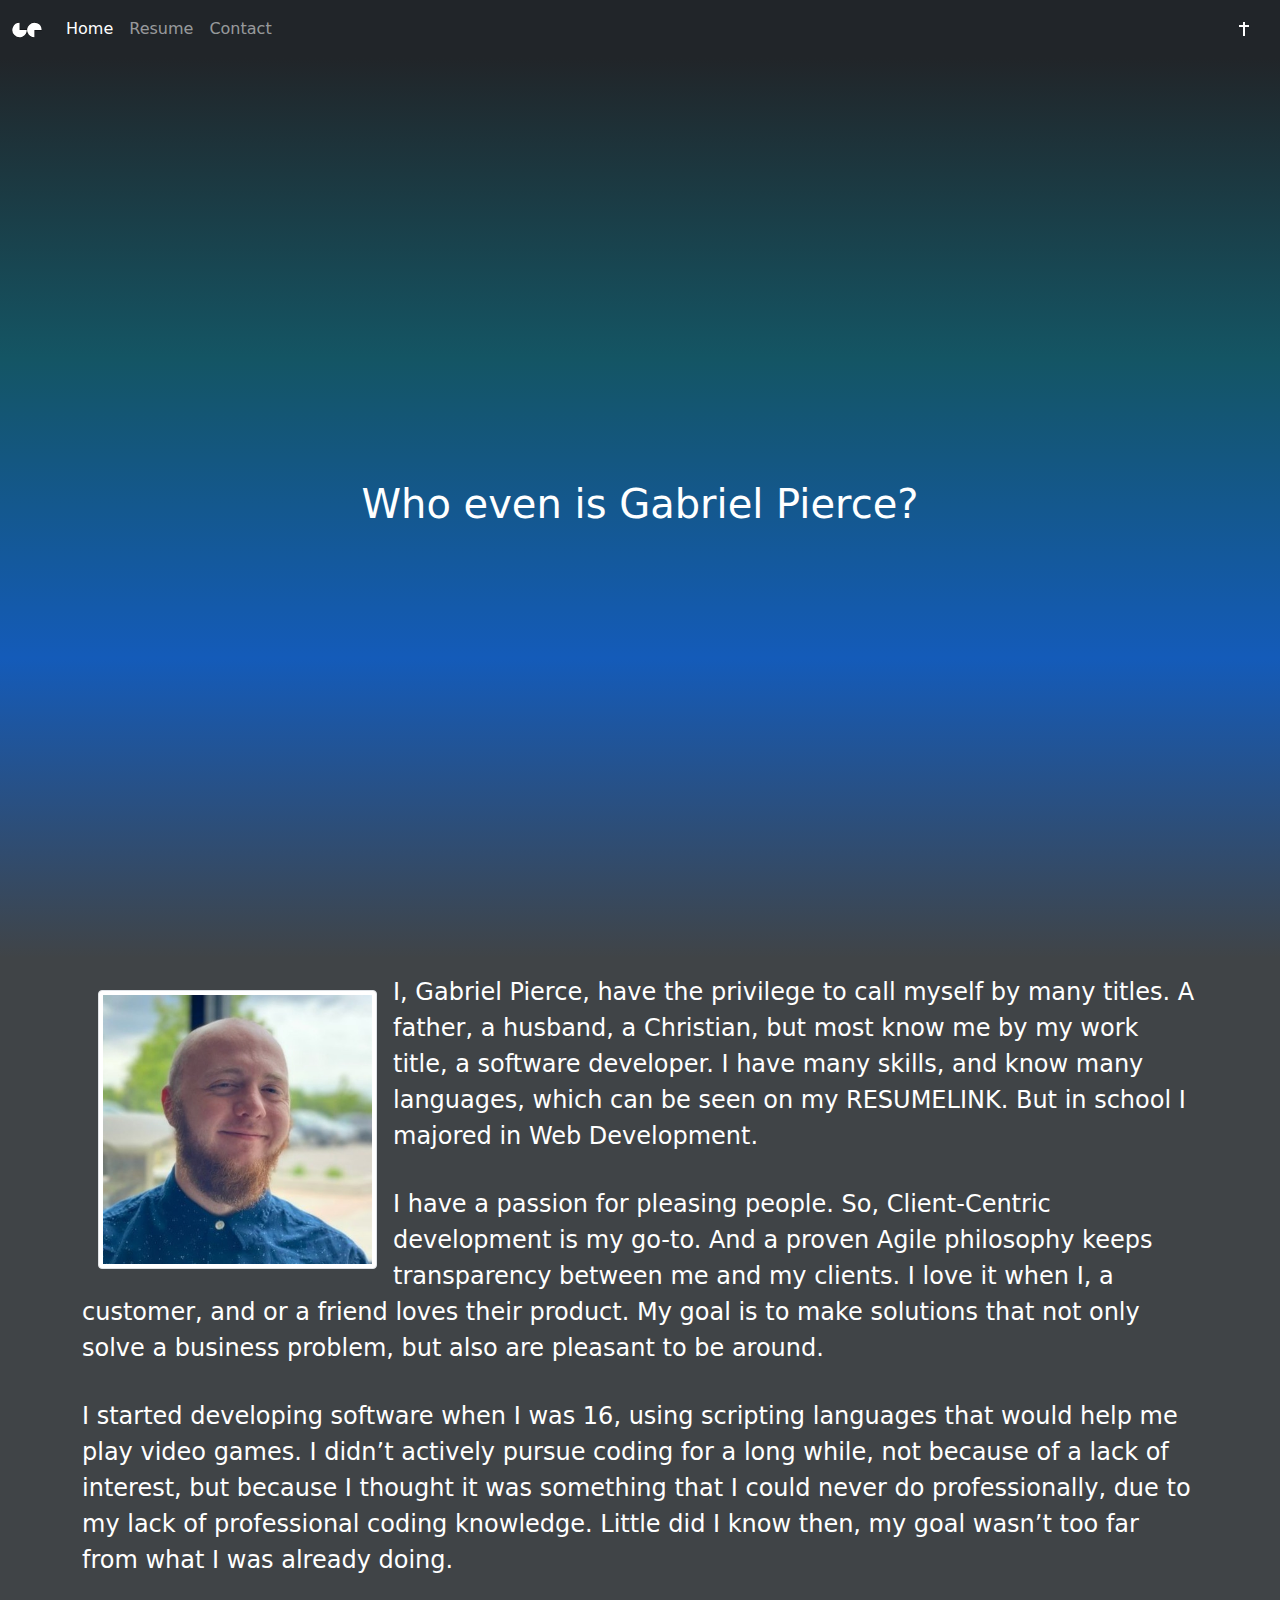
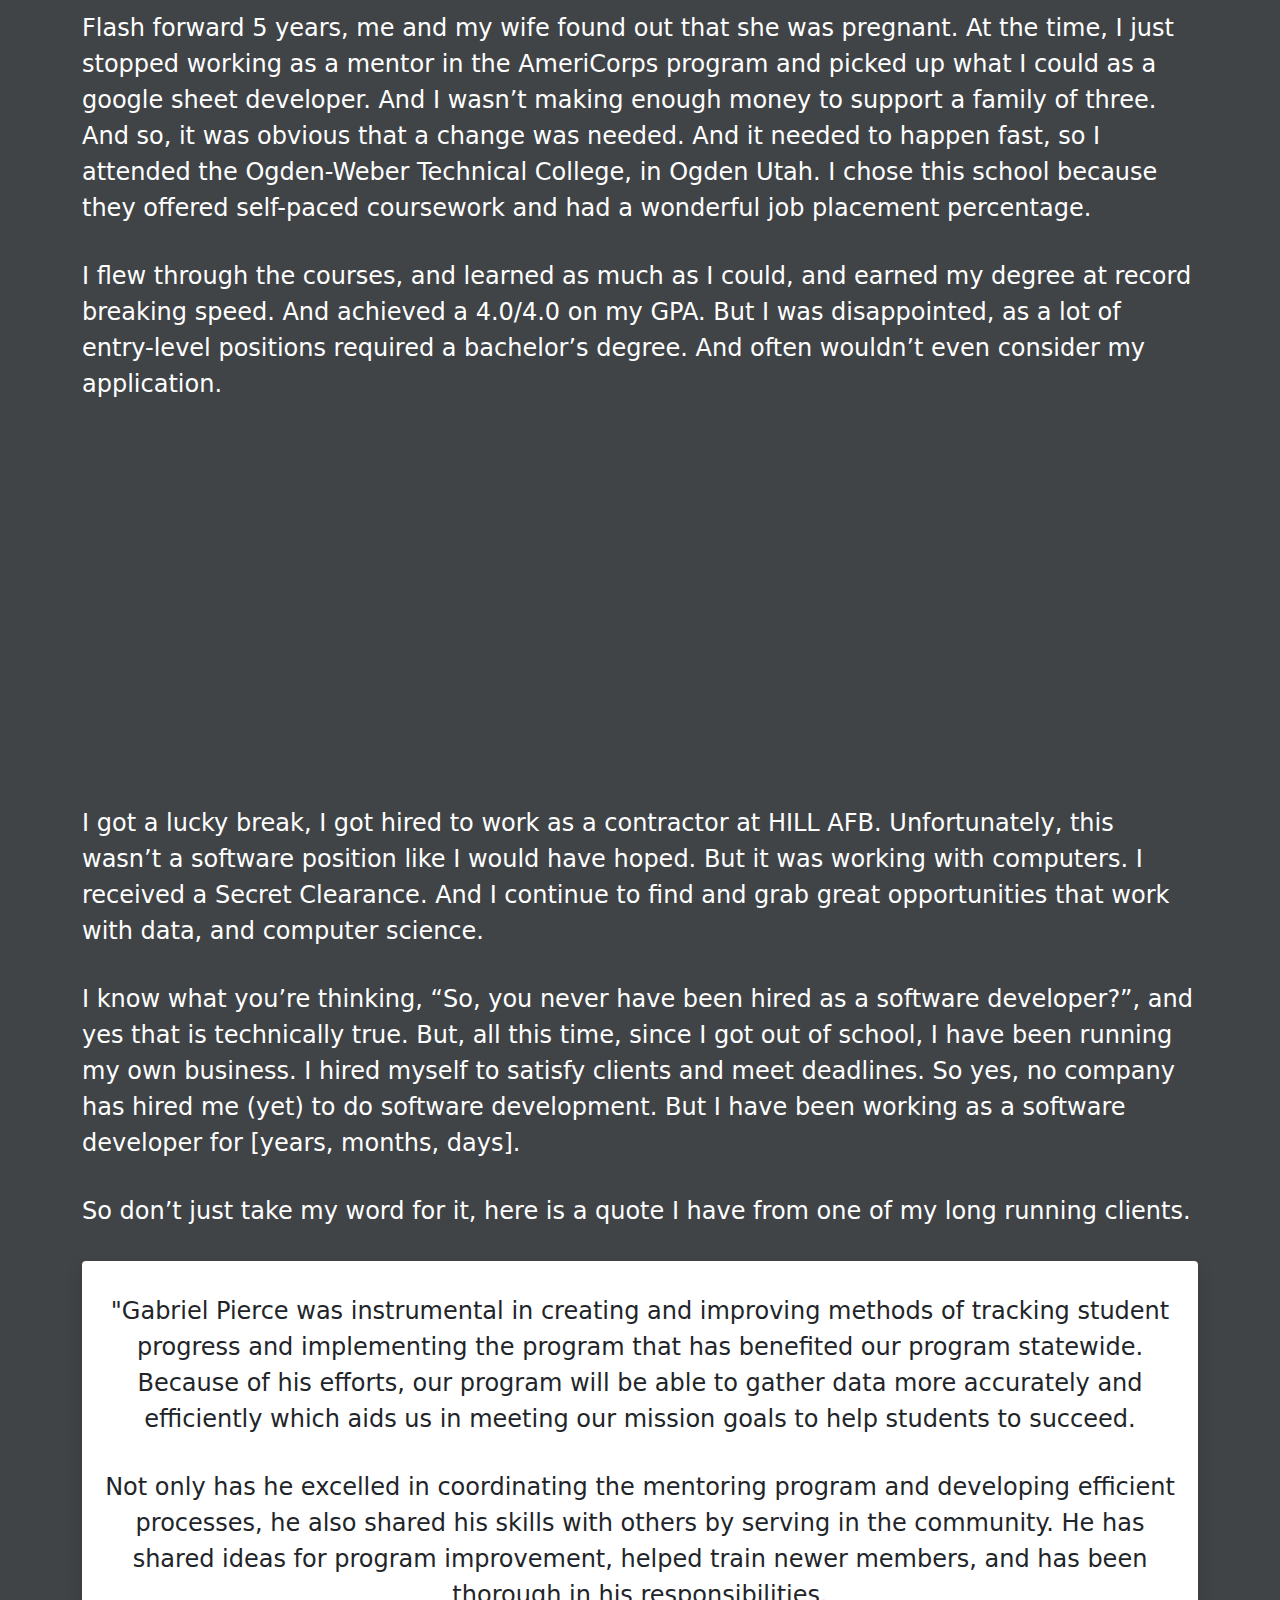
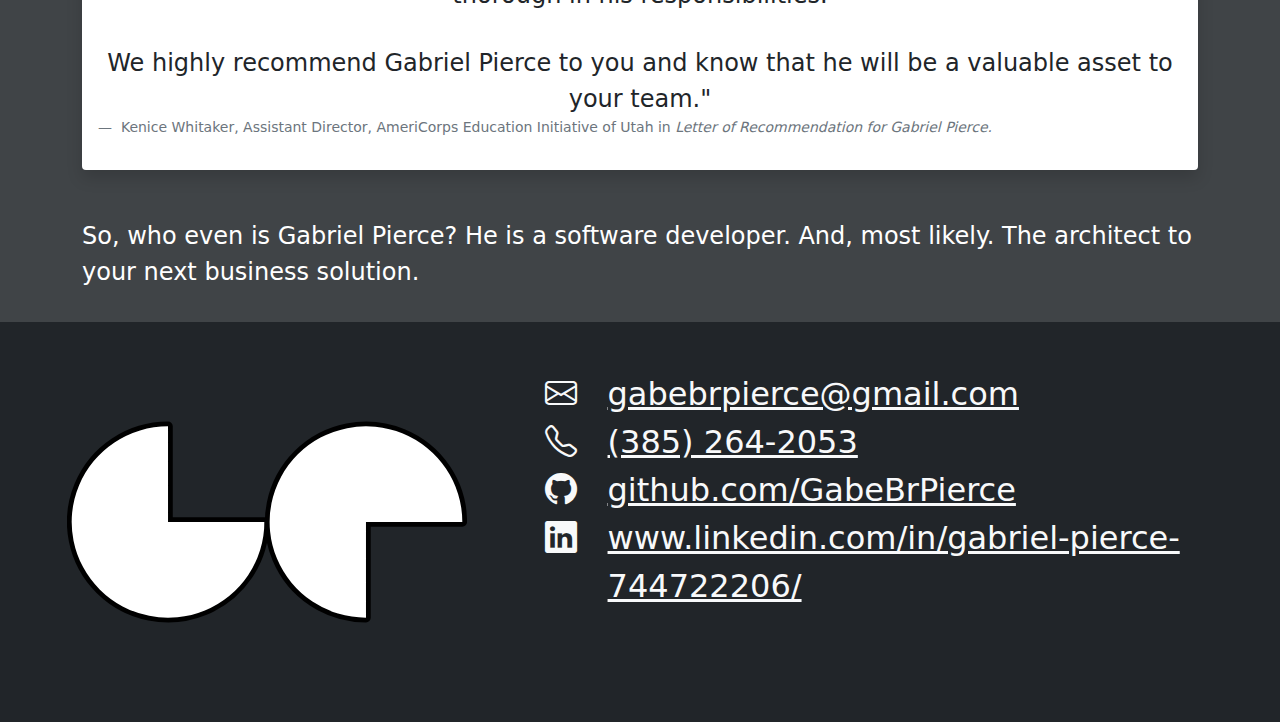
==== index.html @ 7a074a70 "My old website!" ====
<!DOCTYPE html>
<html lang="en">

<head>
    <!-- Required meta tags -->
    <meta charset="utf-8">
    <meta name="viewport" content="width=device-width, initial-scale=1">

    <!-- Bootstrap CSS -->
    <link href="bootstrap/css/bootstrap.css" rel="stylesheet">
    <link href="css/styles.css">
    <link rel="stylesheet" href="https://cdn.jsdelivr.net/npm/bootstrap-icons@1.7.1/font/bootstrap-icons.css">
    <title>Home | Gabriel Pierce</title>
    <link rel="shortcut icon" type="svg" href="images/drawing.svg">
    <!-- Global site tag (gtag.js) - Google Analytics -->
    <script type="text/javascript" async="" src="https://www.google-analytics.com/analytics.js"></script>
    <script async="" src="https://www.googletagmanager.com/gtag/js?id=UA-215052267-1"></script>
    <script>
        window.dataLayer = window.dataLayer || [];

        function gtag() {
            dataLayer.push(arguments);
        }
        gtag('js', new Date());

        gtag('config', 'UA-215052267-1');
    </script>
</head>

<body>
    <nav class="navbar navbar-expand-lg navbar-dark bg-dark sticky-top">
        <div class="container-fluid">
            <a class="navbar-brand" href="#">
                <img src="images/drawing.svg" alt="Gabriel Pierce's Business Solutions Icon" height="30">
            </a>
            <button class="navbar-toggler" type="button" data-bs-toggle="collapse"
                data-bs-target="#navbarSupportedContent" aria-controls="navbarSupportedContent" aria-expanded="false"
                aria-label="Toggle navigation">
                <span class="navbar-toggler-icon"></span>
            </button>
            <div class="collapse navbar-collapse" id="navbarSupportedContent">
                <ul class="navbar-nav me-auto mb-2 mb-lg-0">

                    <li class="nav-item ">
                        <a class="nav-link active" aria-current="page" href="#">Home</a>
                    </li>

                    <li class="nav-item ">
                        <a class="nav-link " href="resume.html">Resume</a>
                    </li>

                    <li class="nav-item d-none">
                        <a class="nav-link " href="schedule.html">Schedule</a>
                    </li>

                    <li class="nav-item ">
                        <a class="nav-link " href="contact.html">Contact</a>
                    </li>

                </ul>
                <form class="d-flex">
                    <a class="nav-link" href="https://www.livingwaters.com/are-you-a-good-person/?"
                        target="”_blank”"><img src="images/cross.svg"></a>
                </form>
            </div>
        </div>
    </nav>
    <main>
        <div id="gradient" class="vh-100 d-flex justify-content-center align-items-center "
            style="background: linear-gradient(rgb(33, 37, 41), rgb(135, 0, 100), rgb(73, 49, 146), rgb(64, 68, 71));">
            <h1>Who even is Gabriel Pierce?</h1>
        </div>
        <div class="container">

            <div class="clearfix">
                <img src="images/face3.jpg" class="col-md-3 float-md-start m-3 ms-md-3 img-thumbnail"
                    alt="Gabriel Pierce smiling.">
                <p>
                    I, Gabriel Pierce, have the privilege to call myself by many titles. A father, a husband, a
                    Christian, but most know me by my work title, a software developer. I have many skills, and know
                    many languages, which can be seen on my RESUMELINK. But in school I majored in Web Development.
                </p>
                <p>
                    I have a passion for pleasing people. So, Client-Centric development is my go-to. And a proven Agile
                    philosophy keeps transparency between me and my clients. I love it when I, a customer, and or a
                    friend loves their product. My goal is to make solutions that not only solve a business problem, but
                    also are pleasant to be around.
                </p>
                <p>
                    I started developing software when I was 16, using scripting languages that would help me play video
                    games. I didn’t actively pursue coding for a long while, not because of a lack of interest, but
                    because I thought it was something that I could never do professionally, due to my lack of
                    professional coding knowledge. Little did I know then, my goal wasn’t too far from what I was
                    already doing.
                </p>
                <p>
                    Flash forward 5 years, me and my wife found out that she was pregnant. At the time, I just stopped
                    working as a mentor in the AmeriCorps program and picked up what I could as a google sheet
                    developer. And I wasn’t making enough money to support a family of three. And so, it was obvious
                    that a change was needed. And it needed to happen fast, so I attended the Ogden-Weber Technical
                    College, in Ogden Utah. I chose this school because they offered self-paced coursework and had a
                    wonderful job placement percentage.
                </p>
                <p>
                    I flew through the courses, and learned as much as I could, and earned my degree at record breaking
                    speed. And achieved a 4.0/4.0 on my GPA. But I was disappointed, as a lot of entry-level positions
                    required a bachelor’s degree. And often wouldn’t even consider my application.
                </p>
                <div class="row">
                    <iframe class="col-lg-6" width="100%" height="355" seamless="" frameborder="0" scrolling="no"
                        src="https://docs.google.com/spreadsheets/d/e/2PACX-1vRdVfkQ4qHlTauPhj7ugrnsDJWF-GeP-0BWXKk1mBvAjMLbtdBO5iiUCzoLWx1dNCuWOdhgbsPxoW4-/pubchart?oid=839605300&amp;format=interactive"></iframe>
                    <iframe class="col-lg-6" width="100%" height="355" seamless="" frameborder="0" scrolling="no"
                        src="https://docs.google.com/spreadsheets/d/e/2PACX-1vRdVfkQ4qHlTauPhj7ugrnsDJWF-GeP-0BWXKk1mBvAjMLbtdBO5iiUCzoLWx1dNCuWOdhgbsPxoW4-/pubchart?oid=1180448968&amp;format=interactive"></iframe>
                </div>
                <p>
                    I got a lucky break, I got hired to work as a contractor at HILL AFB. Unfortunately, this wasn’t a
                    software position like I would have hoped. But it was working with computers. I received a Secret
                    Clearance. And I continue to find and grab great opportunities that work with data, and computer
                    science.
                </p>
                <p>
                    I know what you’re thinking, “So, you never have been hired as a software developer?”, and yes that
                    is technically true. But, all this time, since I got out of school, I have been running my own
                    business. I hired myself to satisfy clients and meet deadlines. So yes, no company has hired me
                    (yet) to do software development. But I have been working as a software developer for [years,
                    months, days].
                </p>
                <p>
                    So don’t just take my word for it, here is a quote I have from one of my long running clients.
                </p>
            </div>
            <figure class="shadow p-3 mb-5 bg-body text-dark rounded">
                <blockquote class="blockquote text-center">
                    <p>
                        "Gabriel Pierce was instrumental in creating and improving methods of tracking student progress
                        and implementing the program that has benefited our program statewide. Because of his efforts,
                        our program will be able to gather data more accurately and efficiently which aids us in meeting
                        our mission goals to help students to succeed.
                    </p>

                    <p>
                        Not only has he excelled in coordinating the mentoring program and developing efficient
                        processes, he also shared his skills with others by serving in the community. He has shared
                        ideas for program improvement, helped train newer members, and has been thorough in his
                        responsibilities.
                    </p>

                    <p>
                        We highly recommend Gabriel Pierce to you and know that he will be a valuable asset to your
                        team."
                    </p>
                </blockquote>
                <figcaption class="blockquote-footer">
                    Kenice Whitaker, Assistant Director, AmeriCorps Education Initiative of Utah in <cite
                        title="Source Title">Letter of Recommendation for Gabriel Pierce.</cite>
                </figcaption>
            </figure>
            <p>
                So, who even is Gabriel Pierce? He is a software developer. And, most likely. The architect to your next
                business solution.
            </p>
        </div>
        <footer class="bg-dark text-light container-fluid">
            <div class="row">
                <div class="col-lg-5 text-center">
                    <img src="images/drawing.svg" alt="Gabriel Pierce Solutions logo." height="400px">
                </div>
                <div class="col-lg-7 mt-5">
                    <!-- Email -->
                    <div class="row">
                        <div class="col-1 align-items-center">
                            <i class="bi-envelope" style="font-size: 2rem;"></i>
                        </div>
                        <div class="col-11 align-items-center ">
                            <a class="link-light" href="mailto:gabebrpierce@gmail.com"
                                style="font-size: 2rem;">gabebrpierce@gmail.com</a>
                        </div>
                    </div>
                    <!-- Phone -->
                    <div class="row">
                        <div class="col-1 align-items-center">
                            <i class="bi bi-telephone" style="font-size: 2rem;"></i>
                        </div>
                        <div class="col-11 align-items-center ">
                            <a class="link-light" href="tel:3852642053" style="font-size: 2rem;">(385) 264-2053</a>
                        </div>
                    </div>
                    <!-- GitHub -->
                    <div class="row">
                        <div class="col-1 align-items-center">
                            <i class="bi bi-github" style="font-size: 2rem;"></i>
                        </div>
                        <div class="col-11 align-items-center ">
                            <a class="link-light" href="https://github.com/GabeBrPierce"
                                style="font-size: 2rem;">github.com/GabeBrPierce</a>
                        </div>
                    </div>
                    <!-- LinkedIn -->
                    <div class="row">
                        <div class="col-1 align-items-center">
                            <i class="bi bi-linkedin" style="font-size: 2rem;"></i>
                        </div>
                        <div class="col-11 align-items-center ">
                            <a class="link-light" href="https://www.linkedin.com/in/gabriel-pierce-744722206/"
                                style="font-size: 2rem;">www.linkedin.com/in/gabriel-pierce-744722206/</a>
                        </div>
                    </div>
                </div>
            </div>
        </footer>
    </main><!-- Option 1: Bootstrap Bundle with Popper -->
    <script src="https://cdn.jsdelivr.net/npm/bootstrap@5.1.3/dist/js/bootstrap.bundle.min.js"
        integrity="sha384-ka7Sk0Gln4gmtz2MlQnikT1wXgYsOg+OMhuP+IlRH9sENBO0LRn5q+8nbTov4+1p"
        crossorigin="anonymous"></script>
    <script src="jquery/jquery-3.6.0.js"></script>
    <script src="jquery/jquery.color.js"></script>
    <script>
        // Can't take credit for this one, I saught online for hours for an easy way to do this, this guy is a genius!
        // https://codepen.io/quasimondo/pen/lDdrF
        var colors = new Array(
            [0, 100, 100], // dark cyan
            [135, 0, 100], // purple
            [0, 107, 200], // dark blue
            [135, 0, 100], // purple
        );

        var step = 0;
        var angle = 0;
        // color table indices for: 
        // current color left
        // next color left
        // current color right
        // next color right
        var colorIndices = [0, 1, 2, 3];

        //transition speed
        var gradientSpeed = 0.002; // 0.002

        function updateGradient() {

            if ($ === undefined) return; // Check for Jquery

            var c0_0 = colors[colorIndices[0]];
            var c0_1 = colors[colorIndices[1]];
            var c1_0 = colors[colorIndices[2]];
            var c1_1 = colors[colorIndices[3]];

            var istep = 1 - step;
            var r1 = Math.round(istep * c0_0[0] + step * c0_1[0]);
            var g1 = Math.round(istep * c0_0[1] + step * c0_1[1]);
            var b1 = Math.round(istep * c0_0[2] + step * c0_1[2]);
            var color1 = "rgb(" + r1 + "," + g1 + "," + b1 + ")";

            var r2 = Math.round(istep * c1_0[0] + step * c1_1[0]);
            var g2 = Math.round(istep * c1_0[1] + step * c1_1[1]);
            var b2 = Math.round(istep * c1_0[2] + step * c1_1[2]);
            var color2 = "rgb(" + r2 + "," + g2 + "," + b2 + ")";

            $('#gradient').css({
                background: "linear-gradient(#212529," + color1 + ", " + color2 + ",#404447)"
            });

            step += gradientSpeed;
            if (step >= 1) {
                step %= 1;
                colorIndices[0] = colorIndices[1];
                colorIndices[2] = colorIndices[3];

                //pick two new target color indices
                //do not pick the same as the current one
                colorIndices[1] = (colorIndices[1] + Math.floor(1 + Math.random() * (colors.length - 1))) % colors.length;
                colorIndices[3] = (colorIndices[3] + Math.floor(1 + Math.random() * (colors.length - 1))) % colors.length;

            }
        }
        setInterval(updateGradient, 10);

    </script>


</body>

</html>
---- css/styles.css ----
#gradient{
    height: 100vh;
}
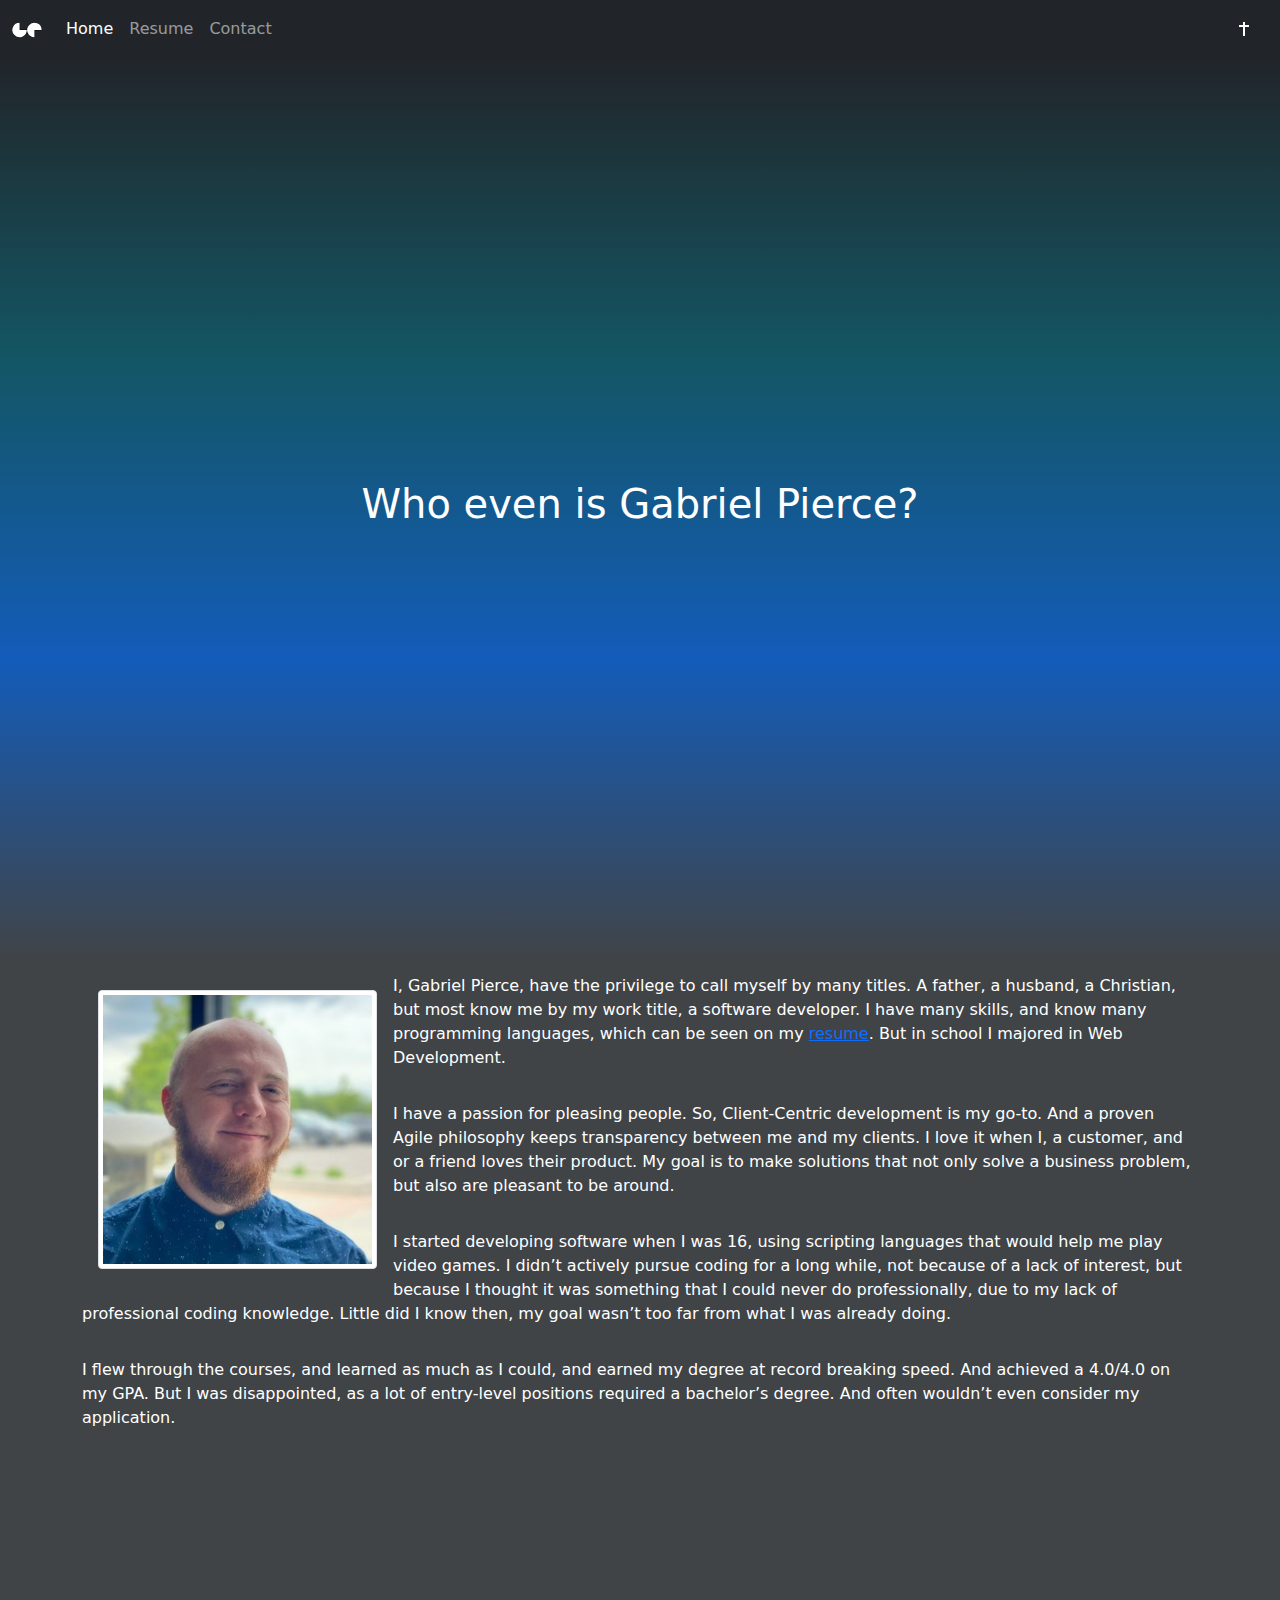
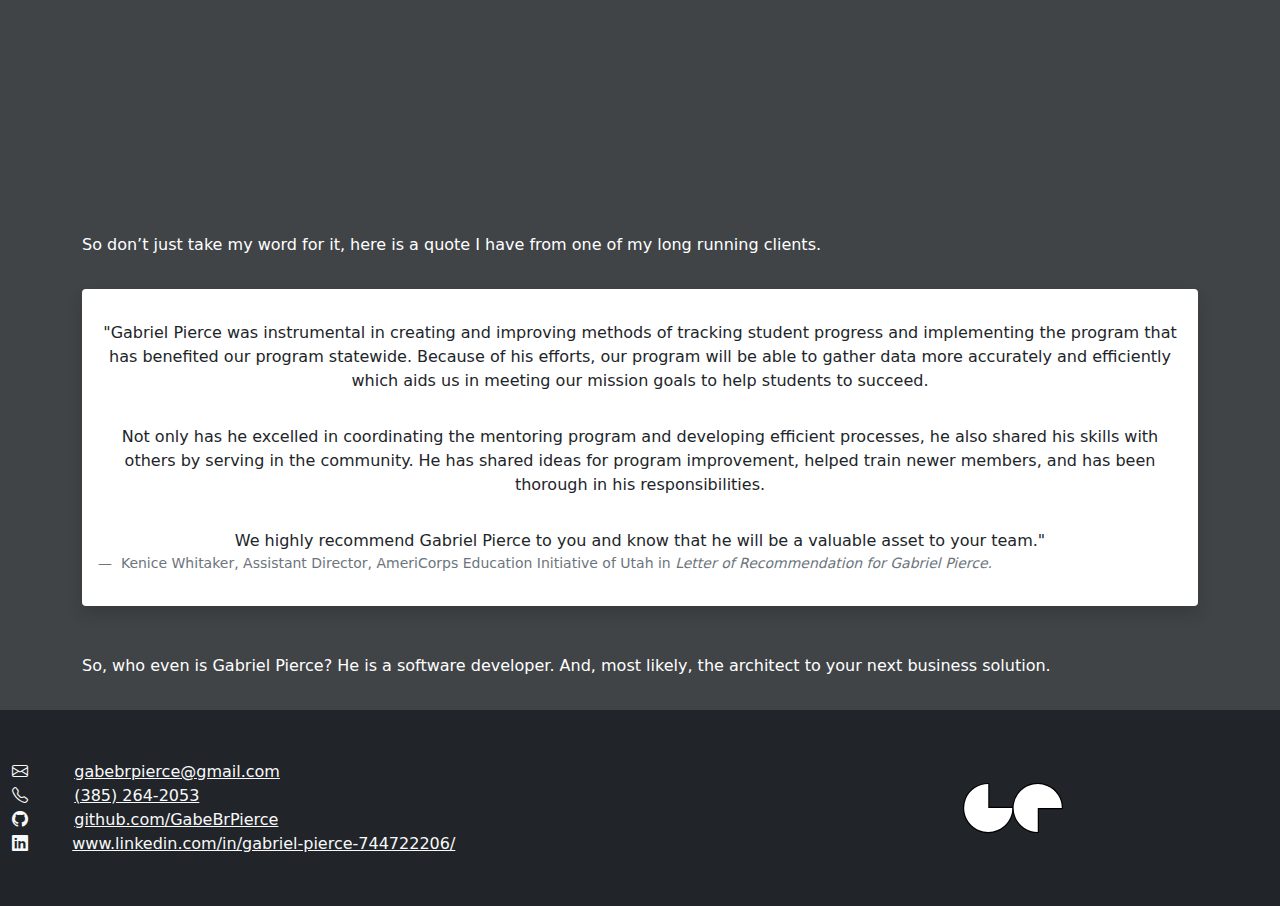
==== commit 76680ad9: "Fixed some formatting" ====
--- a/index.html
+++ b/index.html
@@ -78,7 +78,7 @@
                 <p>
                     I, Gabriel Pierce, have the privilege to call myself by many titles. A father, a husband, a
                     Christian, but most know me by my work title, a software developer. I have many skills, and know
-                    many languages, which can be seen on my RESUMELINK. But in school I majored in Web Development.
+                    many programming languages, which can be seen on my <a href="../flipthedeveloper.github.io/resume.html">resume</a>. But in school I majored in Web Development.
                 </p>
                 <p>
                     I have a passion for pleasing people. So, Client-Centric development is my go-to. And a proven Agile
@@ -93,14 +93,7 @@
                     professional coding knowledge. Little did I know then, my goal wasn’t too far from what I was
                     already doing.
                 </p>
-                <p>
-                    Flash forward 5 years, me and my wife found out that she was pregnant. At the time, I just stopped
-                    working as a mentor in the AmeriCorps program and picked up what I could as a google sheet
-                    developer. And I wasn’t making enough money to support a family of three. And so, it was obvious
-                    that a change was needed. And it needed to happen fast, so I attended the Ogden-Weber Technical
-                    College, in Ogden Utah. I chose this school because they offered self-paced coursework and had a
-                    wonderful job placement percentage.
-                </p>
+
                 <p>
                     I flew through the courses, and learned as much as I could, and earned my degree at record breaking
                     speed. And achieved a 4.0/4.0 on my GPA. But I was disappointed, as a lot of entry-level positions
@@ -112,19 +105,6 @@
                     <iframe class="col-lg-6" width="100%" height="355" seamless="" frameborder="0" scrolling="no"
                         src="https://docs.google.com/spreadsheets/d/e/2PACX-1vRdVfkQ4qHlTauPhj7ugrnsDJWF-GeP-0BWXKk1mBvAjMLbtdBO5iiUCzoLWx1dNCuWOdhgbsPxoW4-/pubchart?oid=1180448968&amp;format=interactive"></iframe>
                 </div>
-                <p>
-                    I got a lucky break, I got hired to work as a contractor at HILL AFB. Unfortunately, this wasn’t a
-                    software position like I would have hoped. But it was working with computers. I received a Secret
-                    Clearance. And I continue to find and grab great opportunities that work with data, and computer
-                    science.
-                </p>
-                <p>
-                    I know what you’re thinking, “So, you never have been hired as a software developer?”, and yes that
-                    is technically true. But, all this time, since I got out of school, I have been running my own
-                    business. I hired myself to satisfy clients and meet deadlines. So yes, no company has hired me
-                    (yet) to do software development. But I have been working as a software developer for [years,
-                    months, days].
-                </p>
                 <p>
                     So don’t just take my word for it, here is a quote I have from one of my long running clients.
                 </p>
@@ -156,68 +136,65 @@
                 </figcaption>
             </figure>
             <p>
-                So, who even is Gabriel Pierce? He is a software developer. And, most likely. The architect to your next
+                So, who even is Gabriel Pierce? He is a software developer. And, most likely, the architect to your next
                 business solution.
             </p>
         </div>
-        <footer class="bg-dark text-light container-fluid">
-            <div class="row">
-                <div class="col-lg-5 text-center">
-                    <img src="images/drawing.svg" alt="Gabriel Pierce Solutions logo." height="400px">
-                </div>
-                <div class="col-lg-7 mt-5">
+        <footer class="bg-dark text-light container-fluid py-5" >
+            <div class="row align-items-center">
+                <div class="col-lg-7 align-self-center">
                     <!-- Email -->
                     <div class="row">
                         <div class="col-1 align-items-center">
-                            <i class="bi-envelope" style="font-size: 2rem;"></i>
+                            <i class="bi-envelope" style="font-size: 1rem;"></i>
                         </div>
                         <div class="col-11 align-items-center ">
                             <a class="link-light" href="mailto:gabebrpierce@gmail.com"
-                                style="font-size: 2rem;">gabebrpierce@gmail.com</a>
+                            style="font-size: 1rem;">gabebrpierce@gmail.com</a>
                         </div>
                     </div>
                     <!-- Phone -->
                     <div class="row">
                         <div class="col-1 align-items-center">
-                            <i class="bi bi-telephone" style="font-size: 2rem;"></i>
+                            <i class="bi bi-telephone" style="font-size: 1rem;"></i>
                         </div>
                         <div class="col-11 align-items-center ">
-                            <a class="link-light" href="tel:3852642053" style="font-size: 2rem;">(385) 264-2053</a>
+                            <a class="link-light" href="tel:3852642053" style="font-size: 1rem;">(385) 264-2053</a>
                         </div>
                     </div>
                     <!-- GitHub -->
                     <div class="row">
                         <div class="col-1 align-items-center">
-                            <i class="bi bi-github" style="font-size: 2rem;"></i>
+                            <i class="bi bi-github" style="font-size: 1rem;"></i>
                         </div>
                         <div class="col-11 align-items-center ">
                             <a class="link-light" href="https://github.com/GabeBrPierce"
-                                style="font-size: 2rem;">github.com/GabeBrPierce</a>
-                        </div>
-                    </div>
-                    <!-- LinkedIn -->
-                    <div class="row">
-                        <div class="col-1 align-items-center">
-                            <i class="bi bi-linkedin" style="font-size: 2rem;"></i>
-                        </div>
-                        <div class="col-11 align-items-center ">
-                            <a class="link-light" href="https://www.linkedin.com/in/gabriel-pierce-744722206/"
-                                style="font-size: 2rem;">www.linkedin.com/in/gabriel-pierce-744722206/</a>
+                                style="font-size: 1rem;">github.com/GabeBrPierce</a>
+                        </div>
+                        <!-- LinkedIn -->
+                        <div class="row">
+                            <div class="col-1 align-items-center">
+                                <i class="bi bi-linkedin" style="font-size: 1rem;"></i>
+                            </div>
+                            <div class="col-11 align-items-center ">
+                                <a class="link-light" href="https://www.linkedin.com/in/gabriel-pierce-744722206/"
+                                style="font-size: 1rem;">www.linkedin.com/in/gabriel-pierce-744722206/</a>
+                            </div>
                         </div>
                     </div>
                 </div>
-            </div>
-        </footer>
-    </main><!-- Option 1: Bootstrap Bundle with Popper -->
-    <script src="https://cdn.jsdelivr.net/npm/bootstrap@5.1.3/dist/js/bootstrap.bundle.min.js"
+                <div class="col-lg-5 text-center">
+                    <img src="images/drawing.svg" alt="Gabriel Pierce Solutions logo." height="100px">
+                </div>
+            </footer>
+        </main><!-- Option 1: Bootstrap Bundle with Popper -->
+        <script src="https://cdn.jsdelivr.net/npm/bootstrap@5.1.3/dist/js/bootstrap.bundle.min.js"
         integrity="sha384-ka7Sk0Gln4gmtz2MlQnikT1wXgYsOg+OMhuP+IlRH9sENBO0LRn5q+8nbTov4+1p"
         crossorigin="anonymous"></script>
-    <script src="jquery/jquery-3.6.0.js"></script>
-    <script src="jquery/jquery.color.js"></script>
-    <script>
-        // Can't take credit for this one, I saught online for hours for an easy way to do this, this guy is a genius!
-        // https://codepen.io/quasimondo/pen/lDdrF
-        var colors = new Array(
+        <script src="jquery/jquery-3.6.0.js"></script>
+        <script src="jquery/jquery.color.js"></script>
+        <script>
+            var colors = new Array(
             [0, 100, 100], // dark cyan
             [135, 0, 100], // purple
             [0, 107, 200], // dark blue
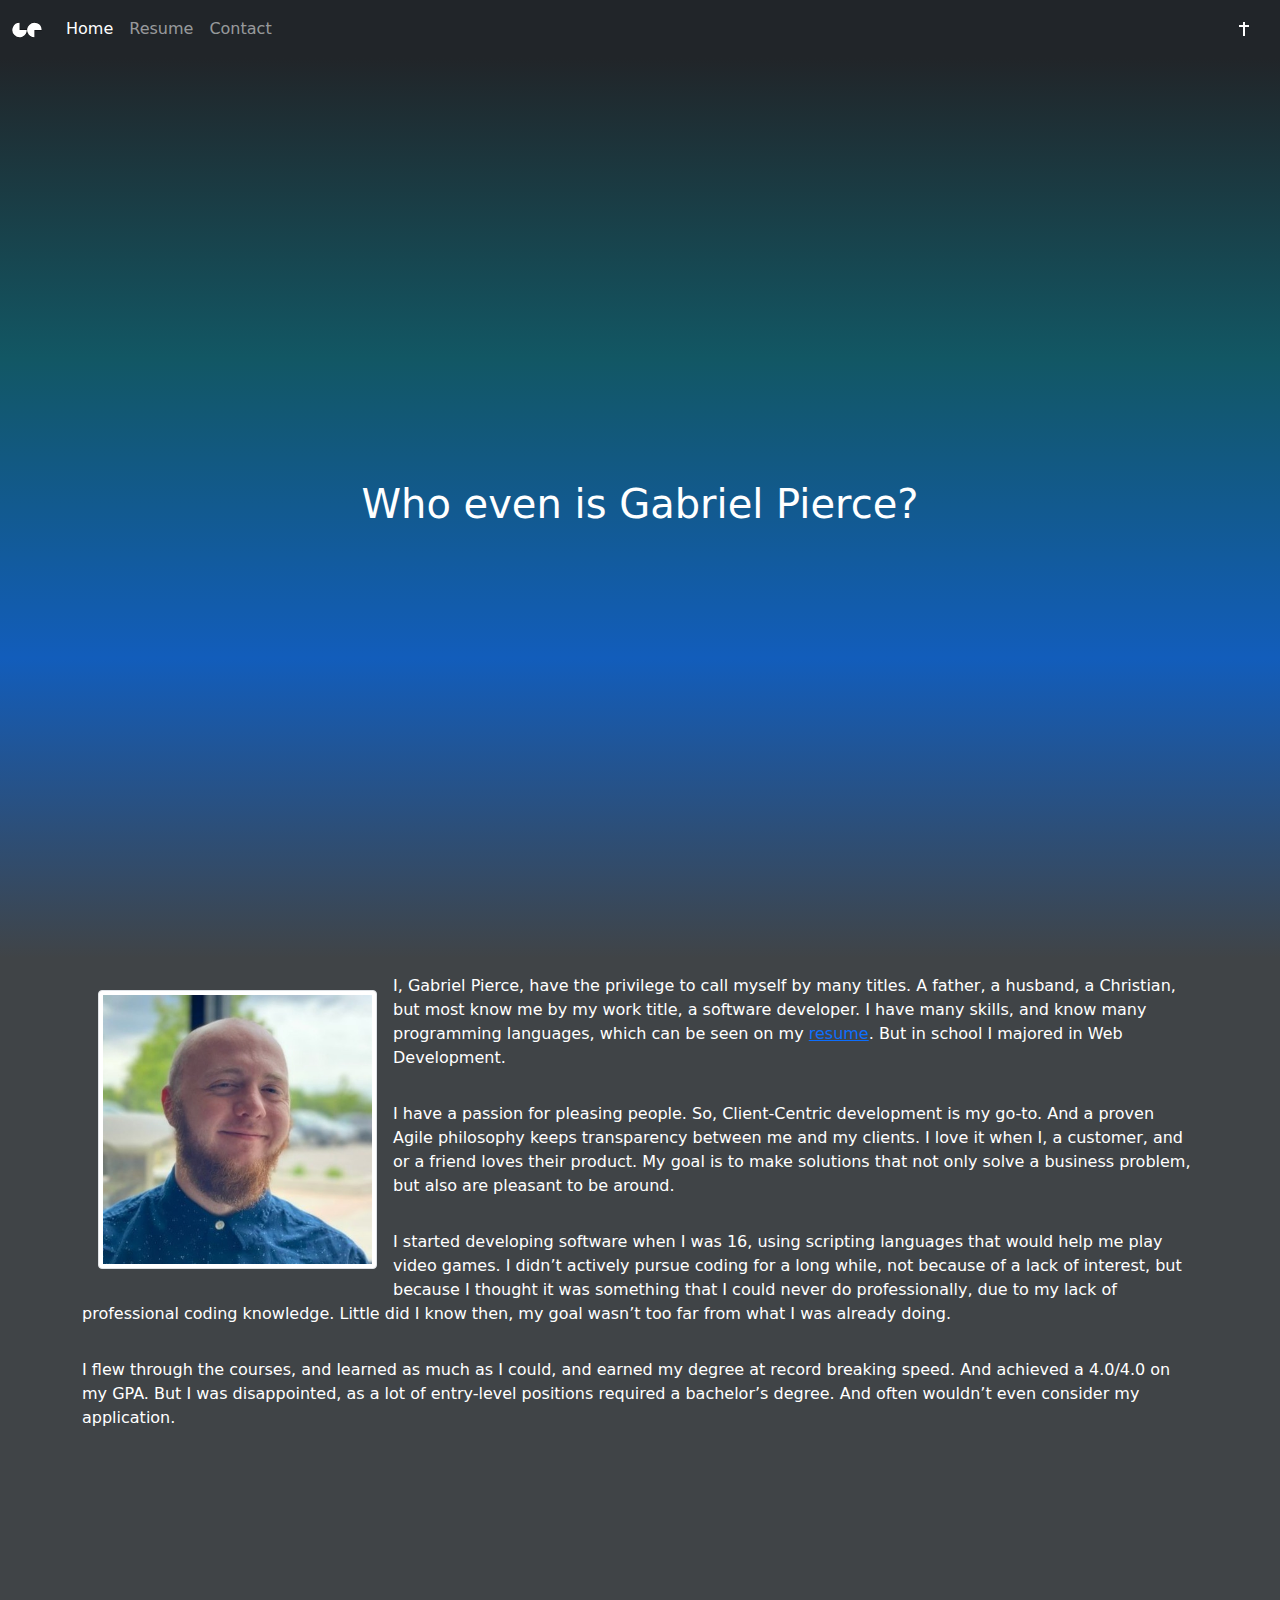
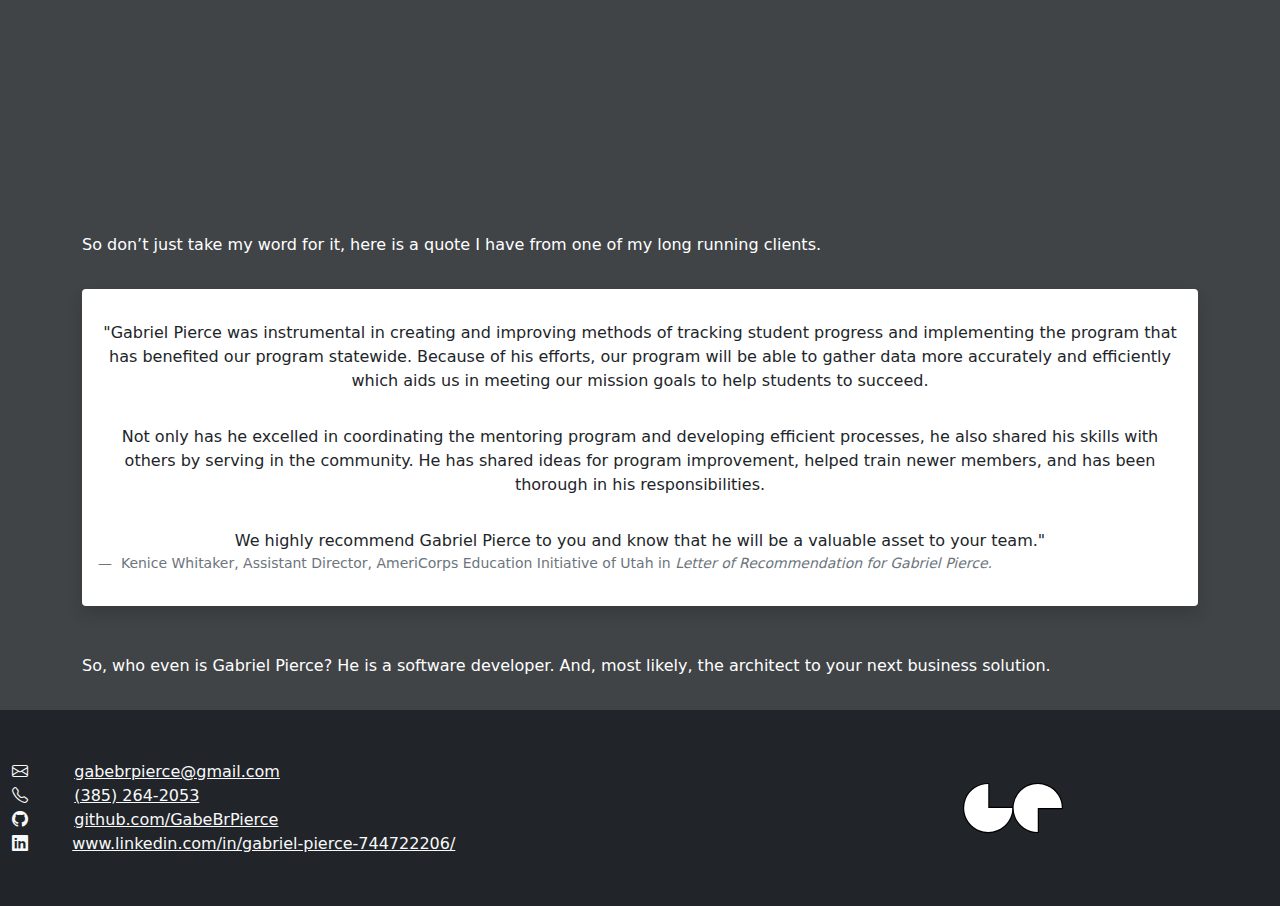
==== commit 28f61e44: "Embedded resume" ====
--- a/index.html
+++ b/index.html
@@ -186,7 +186,7 @@
                 <div class="col-lg-5 text-center">
                     <img src="images/drawing.svg" alt="Gabriel Pierce Solutions logo." height="100px">
                 </div>
-            </footer>
+        </footer>
         </main><!-- Option 1: Bootstrap Bundle with Popper -->
         <script src="https://cdn.jsdelivr.net/npm/bootstrap@5.1.3/dist/js/bootstrap.bundle.min.js"
         integrity="sha384-ka7Sk0Gln4gmtz2MlQnikT1wXgYsOg+OMhuP+IlRH9sENBO0LRn5q+8nbTov4+1p"
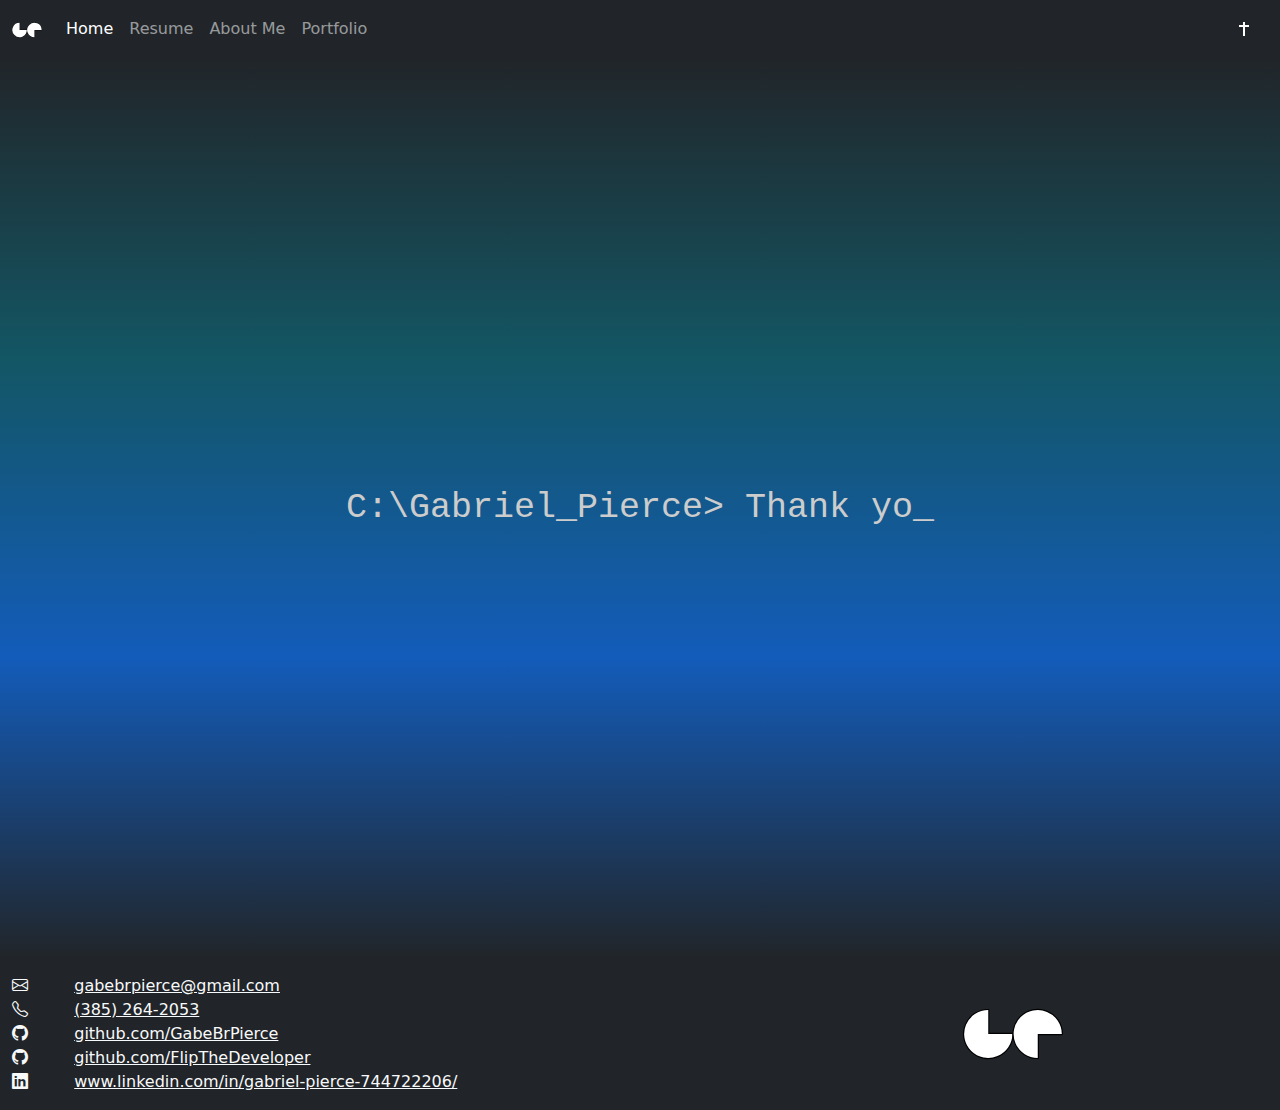
==== commit 5a91b5d0: "Added the portfolio page" ====
--- a/index.html
+++ b/index.html
@@ -49,12 +49,12 @@
                         <a class="nav-link " href="resume.html">Resume</a>
                     </li>
 
-                    <li class="nav-item d-none">
-                        <a class="nav-link " href="schedule.html">Schedule</a>
-                    </li>
-
-                    <li class="nav-item ">
-                        <a class="nav-link " href="contact.html">Contact</a>
+                    <li class="nav-item ">
+                        <a class="nav-link " href="about_me.html">About Me</a>
+                    </li>   
+
+                    <li class="nav-item ">
+                        <a class="nav-link " href="portfolio.html">Portfolio</a>
                     </li>
 
                 </ul>
@@ -68,79 +68,11 @@
     <main>
         <div id="gradient" class="vh-100 d-flex justify-content-center align-items-center "
             style="background: linear-gradient(rgb(33, 37, 41), rgb(135, 0, 100), rgb(73, 49, 146), rgb(64, 68, 71));">
-            <h1>Who even is Gabriel Pierce?</h1>
+            <div class="h1" id="typing-container">
+                <code style="color: #CCCCCC">C:\Gabriel_Pierce> <span id="text"></span><span id="cursor"><bold>_</bold></span></code>
+            </div>
         </div>
-        <div class="container">
-
-            <div class="clearfix">
-                <img src="images/face3.jpg" class="col-md-3 float-md-start m-3 ms-md-3 img-thumbnail"
-                    alt="Gabriel Pierce smiling.">
-                <p>
-                    I, Gabriel Pierce, have the privilege to call myself by many titles. A father, a husband, a
-                    Christian, but most know me by my work title, a software developer. I have many skills, and know
-                    many programming languages, which can be seen on my <a href="../flipthedeveloper.github.io/resume.html">resume</a>. But in school I majored in Web Development.
-                </p>
-                <p>
-                    I have a passion for pleasing people. So, Client-Centric development is my go-to. And a proven Agile
-                    philosophy keeps transparency between me and my clients. I love it when I, a customer, and or a
-                    friend loves their product. My goal is to make solutions that not only solve a business problem, but
-                    also are pleasant to be around.
-                </p>
-                <p>
-                    I started developing software when I was 16, using scripting languages that would help me play video
-                    games. I didn’t actively pursue coding for a long while, not because of a lack of interest, but
-                    because I thought it was something that I could never do professionally, due to my lack of
-                    professional coding knowledge. Little did I know then, my goal wasn’t too far from what I was
-                    already doing.
-                </p>
-
-                <p>
-                    I flew through the courses, and learned as much as I could, and earned my degree at record breaking
-                    speed. And achieved a 4.0/4.0 on my GPA. But I was disappointed, as a lot of entry-level positions
-                    required a bachelor’s degree. And often wouldn’t even consider my application.
-                </p>
-                <div class="row">
-                    <iframe class="col-lg-6" width="100%" height="355" seamless="" frameborder="0" scrolling="no"
-                        src="https://docs.google.com/spreadsheets/d/e/2PACX-1vRdVfkQ4qHlTauPhj7ugrnsDJWF-GeP-0BWXKk1mBvAjMLbtdBO5iiUCzoLWx1dNCuWOdhgbsPxoW4-/pubchart?oid=839605300&amp;format=interactive"></iframe>
-                    <iframe class="col-lg-6" width="100%" height="355" seamless="" frameborder="0" scrolling="no"
-                        src="https://docs.google.com/spreadsheets/d/e/2PACX-1vRdVfkQ4qHlTauPhj7ugrnsDJWF-GeP-0BWXKk1mBvAjMLbtdBO5iiUCzoLWx1dNCuWOdhgbsPxoW4-/pubchart?oid=1180448968&amp;format=interactive"></iframe>
-                </div>
-                <p>
-                    So don’t just take my word for it, here is a quote I have from one of my long running clients.
-                </p>
-            </div>
-            <figure class="shadow p-3 mb-5 bg-body text-dark rounded">
-                <blockquote class="blockquote text-center">
-                    <p>
-                        "Gabriel Pierce was instrumental in creating and improving methods of tracking student progress
-                        and implementing the program that has benefited our program statewide. Because of his efforts,
-                        our program will be able to gather data more accurately and efficiently which aids us in meeting
-                        our mission goals to help students to succeed.
-                    </p>
-
-                    <p>
-                        Not only has he excelled in coordinating the mentoring program and developing efficient
-                        processes, he also shared his skills with others by serving in the community. He has shared
-                        ideas for program improvement, helped train newer members, and has been thorough in his
-                        responsibilities.
-                    </p>
-
-                    <p>
-                        We highly recommend Gabriel Pierce to you and know that he will be a valuable asset to your
-                        team."
-                    </p>
-                </blockquote>
-                <figcaption class="blockquote-footer">
-                    Kenice Whitaker, Assistant Director, AmeriCorps Education Initiative of Utah in <cite
-                        title="Source Title">Letter of Recommendation for Gabriel Pierce.</cite>
-                </figcaption>
-            </figure>
-            <p>
-                So, who even is Gabriel Pierce? He is a software developer. And, most likely, the architect to your next
-                business solution.
-            </p>
-        </div>
-        <footer class="bg-dark text-light container-fluid py-5" >
+        <footer class="bg-dark text-light container-fluid py-3" >
             <div class="row align-items-center">
                 <div class="col-lg-7 align-self-center">
                     <!-- Email -->
@@ -171,23 +103,35 @@
                             <a class="link-light" href="https://github.com/GabeBrPierce"
                                 style="font-size: 1rem;">github.com/GabeBrPierce</a>
                         </div>
-                        <!-- LinkedIn -->
-                        <div class="row">
-                            <div class="col-1 align-items-center">
-                                <i class="bi bi-linkedin" style="font-size: 1rem;"></i>
-                            </div>
-                            <div class="col-11 align-items-center ">
-                                <a class="link-light" href="https://www.linkedin.com/in/gabriel-pierce-744722206/"
-                                style="font-size: 1rem;">www.linkedin.com/in/gabriel-pierce-744722206/</a>
-                            </div>
+                    </div>
+                    <!-- GitHub -->
+                    <div class="row">
+                        <div class="col-1 align-items-center">
+                            <i class="bi bi-github" style="font-size: 1rem;"></i>
+                        </div>
+                        <div class="col-11 align-items-center ">
+                            <a class="link-light" href="https://github.com/FlipTheDeveloper"
+                                style="font-size: 1rem;">github.com/FlipTheDeveloper</a>
+                        </div>
+                    </div>
+                    <!-- LinkedIn -->
+                    <div class="row">
+                        <div class="col-1 align-items-center">
+                            <i class="bi bi-linkedin" style="font-size: 1rem;"></i>
+                        </div>
+                        <div class="col-11 align-items-center ">
+                            <a class="link-light" href="https://www.linkedin.com/in/gabriel-pierce-744722206/"
+                            style="font-size: 1rem;">www.linkedin.com/in/gabriel-pierce-744722206/</a>
                         </div>
                     </div>
                 </div>
                 <div class="col-lg-5 text-center">
                     <img src="images/drawing.svg" alt="Gabriel Pierce Solutions logo." height="100px">
                 </div>
+            </div>
         </footer>
         </main><!-- Option 1: Bootstrap Bundle with Popper -->
+        <script src="js/scripts.js"></script>
         <script src="https://cdn.jsdelivr.net/npm/bootstrap@5.1.3/dist/js/bootstrap.bundle.min.js"
         integrity="sha384-ka7Sk0Gln4gmtz2MlQnikT1wXgYsOg+OMhuP+IlRH9sENBO0LRn5q+8nbTov4+1p"
         crossorigin="anonymous"></script>
@@ -234,7 +178,7 @@
             var color2 = "rgb(" + r2 + "," + g2 + "," + b2 + ")";
 
             $('#gradient').css({
-                background: "linear-gradient(#212529," + color1 + ", " + color2 + ",#404447)"
+                background: "linear-gradient(#212529," + color1 + ", " + color2 + ",#212529)"
             });
 
             step += gradientSpeed;
